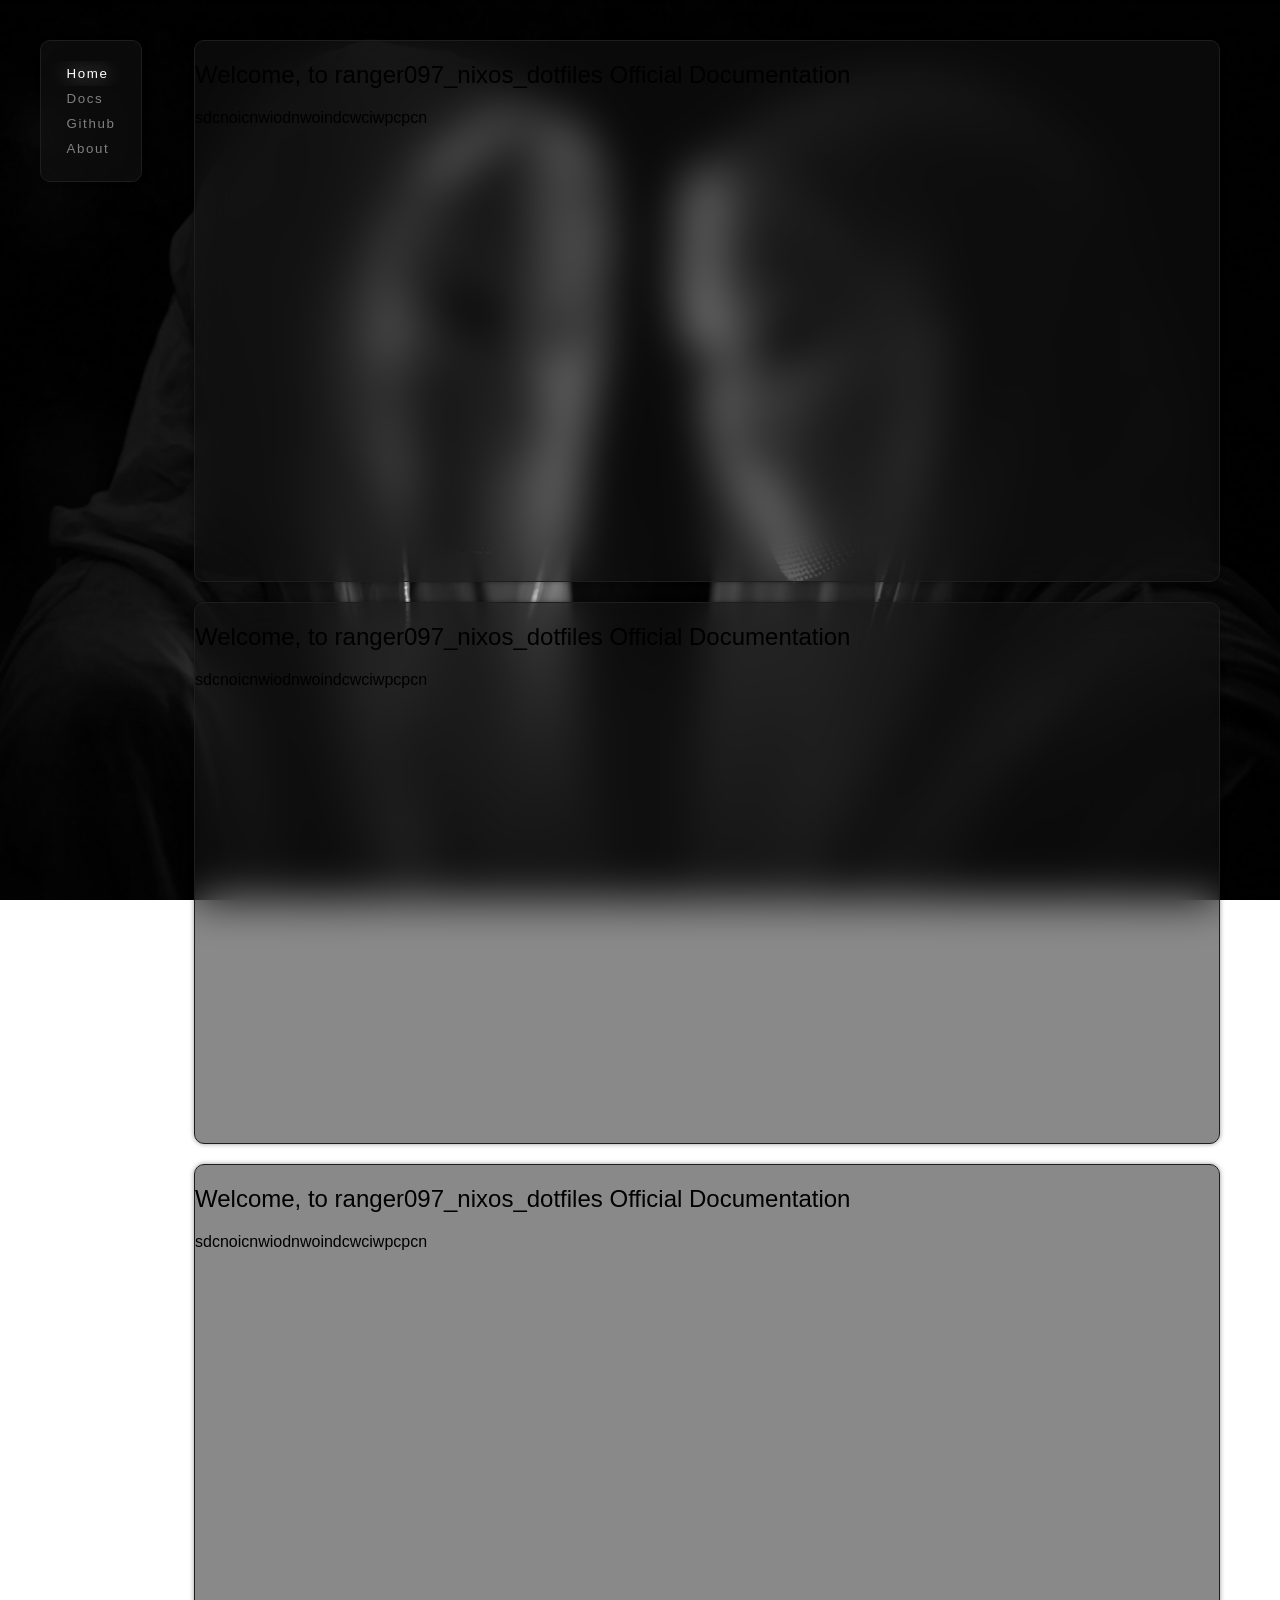
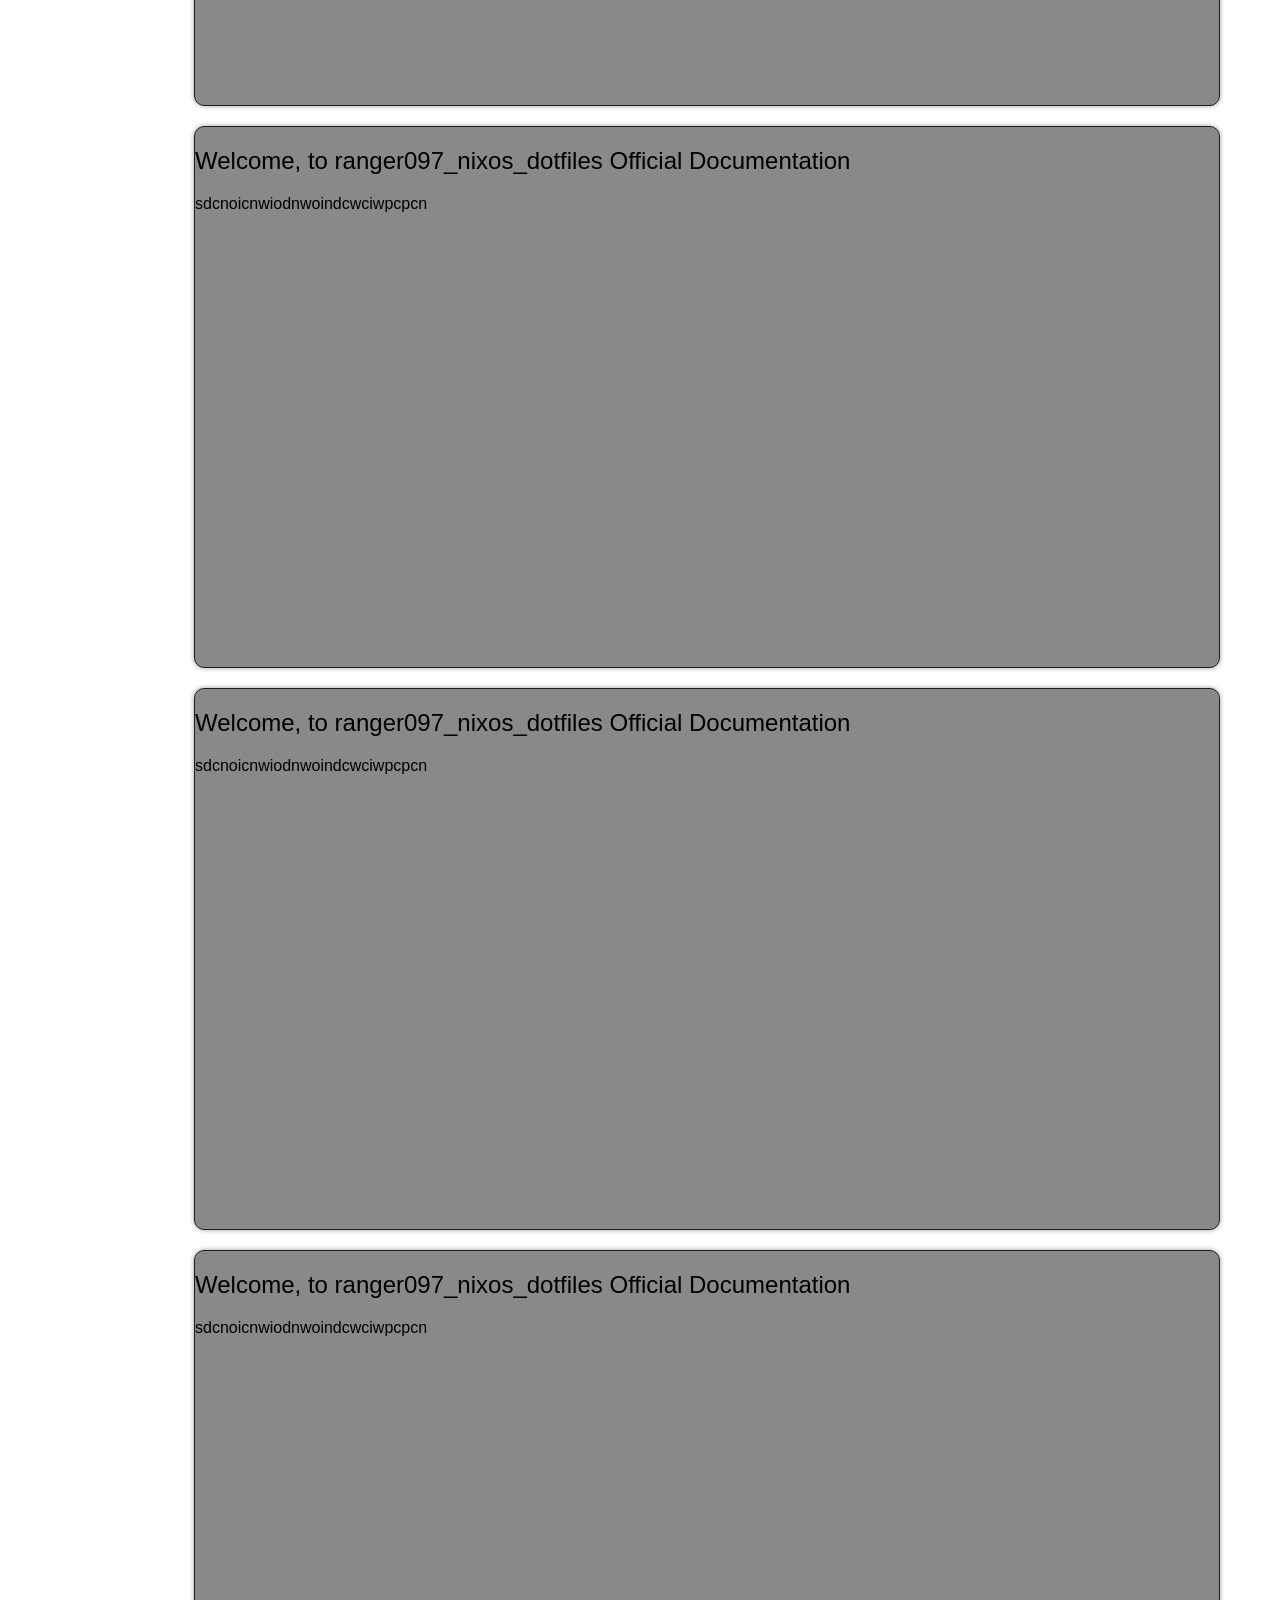
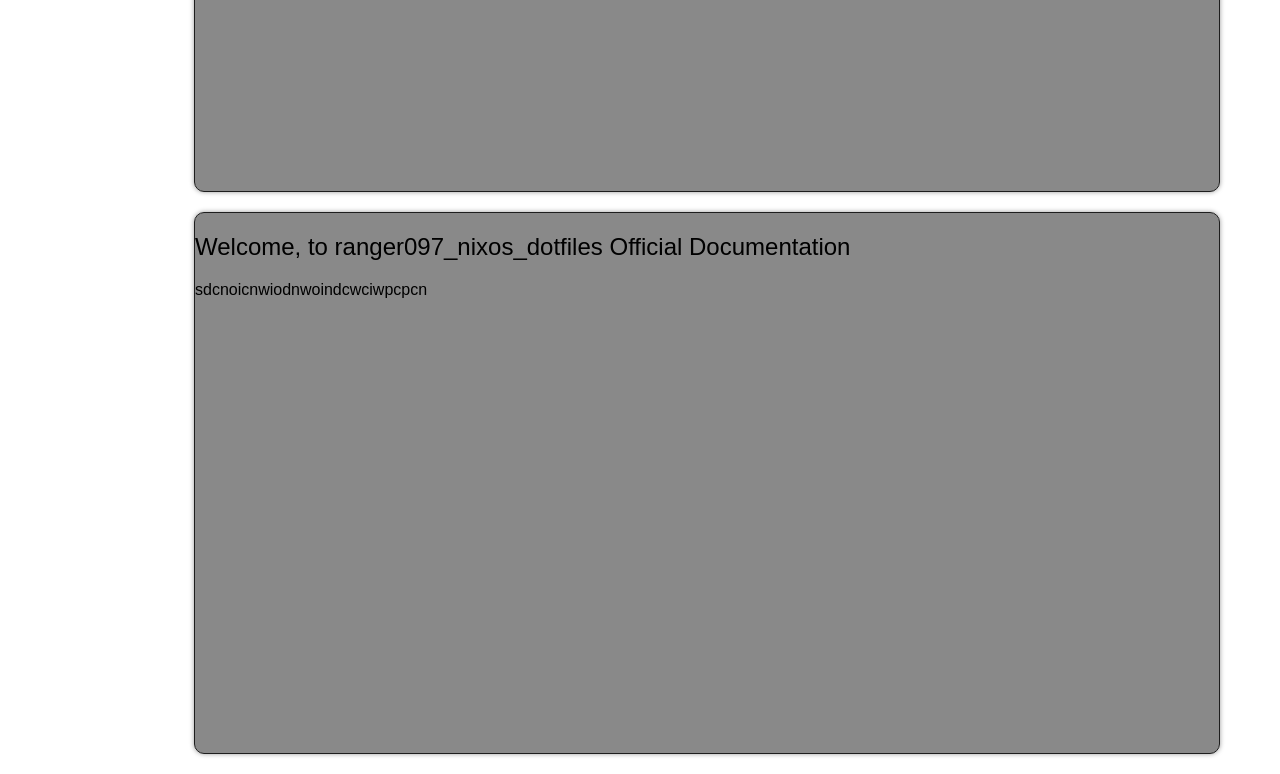
==== docs/index.html @ 78945c00 "added cool nav and sample text to docs website" ====
<!DOCTYPE html> 
<html lang="en"> 
<head>   
<meta charset="UTF-8" />   
<title>ranger097_nixos_dotfiles_documentation</title>   
<meta name="viewport" content="width=device-width,initial-scale=1" />   
<meta name="description" content="" />   
<link rel="stylesheet" type="text/css" href="style.css" />  
<link rel="icon" href="favicon.png">
<script type="application/ld+json">
[
  {
    "@context": "https://schema.org",
    "@type": "Person",
    "@id": "https://github.com/ranger097",
    "name": "ranger097",
    "email": "ranger097@proton.me",
    "jobTitle": "Software Engineer",
    "url": "https://github.com/ranger097/ranger097_nixos_dotfiles"
  },
  {
    "@context": "https://schema.org",
    "@type": "SoftwareApplication",
    "name": "ranger097_nixos_dotfiles",
    "author": { "@id": "https://github.com/ranger097" },
    "applicationCategory": "DeveloperApplication",
    "operatingSystem": "NixOS",
    "description": "Made for developers who like very secure systems featuring Lanzaboote, LUKS + TPM, heavily \"riced\" systems, isolated and reproducible developer environments (via direnv), and fun scripts ive made to automate basic system task.",
    "downloadUrl": "https://github.com/ranger097/ranger097_nixos_dotfiles"
  }
]
</script>
</head> 
<body>
  <div class="main-div">
<header>
  <section id="nav-section" class="nav-section">
 <nav> 
  <button class="ui-btn nav-text">
      <span class="header-text"><a href="index.html" class="chosen">Home</a></span>
  </button>

   <button class="ui-btn nav-text">
      <span class="header-text"><a href="docs.html">Docs</a></span>
  </button>

   <button class="ui-btn nav-text">
      <span class="header-text"><a href="index.html">Github</a></span>
  </button>

   <button class="ui-btn nav-text">
      <span class="header-text"><a href="about.html">About</a></span>
  </button>

  </nav>
</section>
 </header>
  
<main>
  <article class="welcome-article">
    <h2>Welcome, to ranger097_nixos_dotfiles Official Documentation</h2>
    <p>sdcnoicnwiodnwoindcwciwpcpcn</p>
  </article>
   <article class="welcome-article">
    <h2>Welcome, to ranger097_nixos_dotfiles Official Documentation</h2>
    <p>sdcnoicnwiodnwoindcwciwpcpcn</p>
  </article>
 <article class="welcome-article">
    <h2>Welcome, to ranger097_nixos_dotfiles Official Documentation</h2>
    <p>sdcnoicnwiodnwoindcwciwpcpcn</p>
  </article>
 <article class="welcome-article">
    <h2>Welcome, to ranger097_nixos_dotfiles Official Documentation</h2>
    <p>sdcnoicnwiodnwoindcwciwpcpcn</p>
  </article>
 <article class="welcome-article">
    <h2>Welcome, to ranger097_nixos_dotfiles Official Documentation</h2>
    <p>sdcnoicnwiodnwoindcwciwpcpcn</p>
  </article>
 <article class="welcome-article">
    <h2>Welcome, to ranger097_nixos_dotfiles Official Documentation</h2>
    <p>sdcnoicnwiodnwoindcwciwpcpcn</p>
  </article>
 <article class="welcome-article">
    <h2>Welcome, to ranger097_nixos_dotfiles Official Documentation</h2>
    <p>sdcnoicnwiodnwoindcwciwpcpcn</p>
  </article>

</main>
  </div>
<script src="main.js">
</script> 
</body> 
</html>
---- docs/style.css ----
* {
font-family: Helvetica;
font-weight: 100;
}

body {
margin: 0px;
background: url("anon.png");
background-repeat: no-repeat;
background-position: center;
background-size: cover;
background-attachment: fixed;
object-fit: contain;
height: 100vh;
width: 100vw;
} 
 
.header-text {
font-size: 1.0em;
display:inline;
padding: 5px 50px 5px 50px;
border-radius: 10px;
}

header {
display: flex;
align-items: center;
justify-content: center;
background-color: none;
margin: 0px;
}

.hidden {
display: none;
}

.nav-section {
background-color: rgba(20,20,20,0.5);
width: 100px;
height: 140px;
box-shadow: 0px 0px 5px rgba(0,0,0,0.4);
border: 1px solid rgba(30,30,30,1);
margin: 20px;
padding: 0px;
border-radius: 10px;
backdrop-filter: blur(22px);
display: flex;
align-items: center;
justify-content: center;
position: fixed;
top: 20px;
left:20px;
z-index: 1;
}

a {
text-decoration: none;
color: #808080;
}

a:hover {
color: #ffffff;
text-shadow: 0px 0px 20px rgba(255,255,255,0.9);
}

.nav-text {
margin: 0px 0px 0px 0px;
}

.chosen {
color: #ffffff;
text-shadow: 0px 0px 20px rgba(255,255,255,0.9);
}

.ui-btn {
  --btn-padding: 0px 0px;
  --btn-transition: .3s;
  --btn-letter-spacing: .1rem;
  --btn-animation-duration: 1.2s;
  --btn-shadow-color: rgba(0, 0, 0, 0);
  --hover-btn-color: #ffffff;
  --default-btn-color: #808080;
  --font-size: 16px;
}

.ui-btn {
  box-sizing: border-box;
  border-radius: 10px;
  padding: var(--btn-padding);
  display: flex;
  align-items: center;
  justify-content: center;
  color: #808080;
  background: rgba(0,0,0,0);
  border: none;
  cursor: pointer;
  transition: var(--btn-transition);
  overflow: hidden;
  box-shadow: var(--btn-shadow);
}

.ui-btn span {
  letter-spacing: var(--btn-letter-spacing);
  transition: var(--btn-transition);
  box-sizing: border-box;
  position: relative;
  background: inherit;
}

.ui-btn span::before {
  box-sizing: border-box;
  position: absolute;
  content: "";
  background: inherit;
}

.ui-btn:hover, .ui-btn:focus {
  background: var(--btn-hover-bg);
}

.ui-btn:hover span, .ui-btn:focus span {
  color: var(--hover-btn-color);
}

.ui-btn:hover span::before, .ui-btn:focus span::before {
  animation: chitchat linear both var(--btn-animation-duration);
}

@keyframes chitchat {
  0% {
    content: "#";
  }

  5% {
    content: ".";
  }

  10% {
    content: "^{";
  }

  15% {
    content: "-!";
  }

  20% {
    content: "#$_";
  }

  25% {
    content: "№:0";
  }

  30% {
    content: "#{+.";
  }

  35% {
    content: "@}-?";
  }

  40% {
    content: "?{4@%";
  }

  45% {
    content: "=.,^!";
  }

  50% {
    content: "?2@%";
  }

  55% {
    content: "\;1}]";
  }

  60% {
    content: "?{%:%";
    right: 10;
  }

  65% {
    content: "|{f[4";
    right: 10;
  }

  70% {
    content: "{4%0%";
    right: 10;
  }

  75% {
    content: "'1_0<";
    right: 10;
  }

  80% {
    content: "{0%";
    right: 10;
  }

  85% {
    content: "]>'";
    right: 10;
  }

  90% {
    content: "4";
    right: 10;
  }
1
  95% {
    content: "2";
    right: 10;
  }

  100% {
    content: "";
    right: 10;
  }
}



.welcome-article {
background-color: rgba(20,20,20,0.5);
max-width: 90vw;
min-width: 80vw;
max-height: 70vh;
min-height: 60vh;
box-shadow: 0px 0px 5px rgba(0,0,0,0.4);
border: 1px solid rgba(30,30,30,1);
margin: 20px 40px 20px 30px;
padding: 0px;
border-radius: 10px;
backdrop-filter: blur(22px);
}

.main-div {
display: flex;
align-items: flex-start;
justify-content: flex-end;
margin: 20px;
}
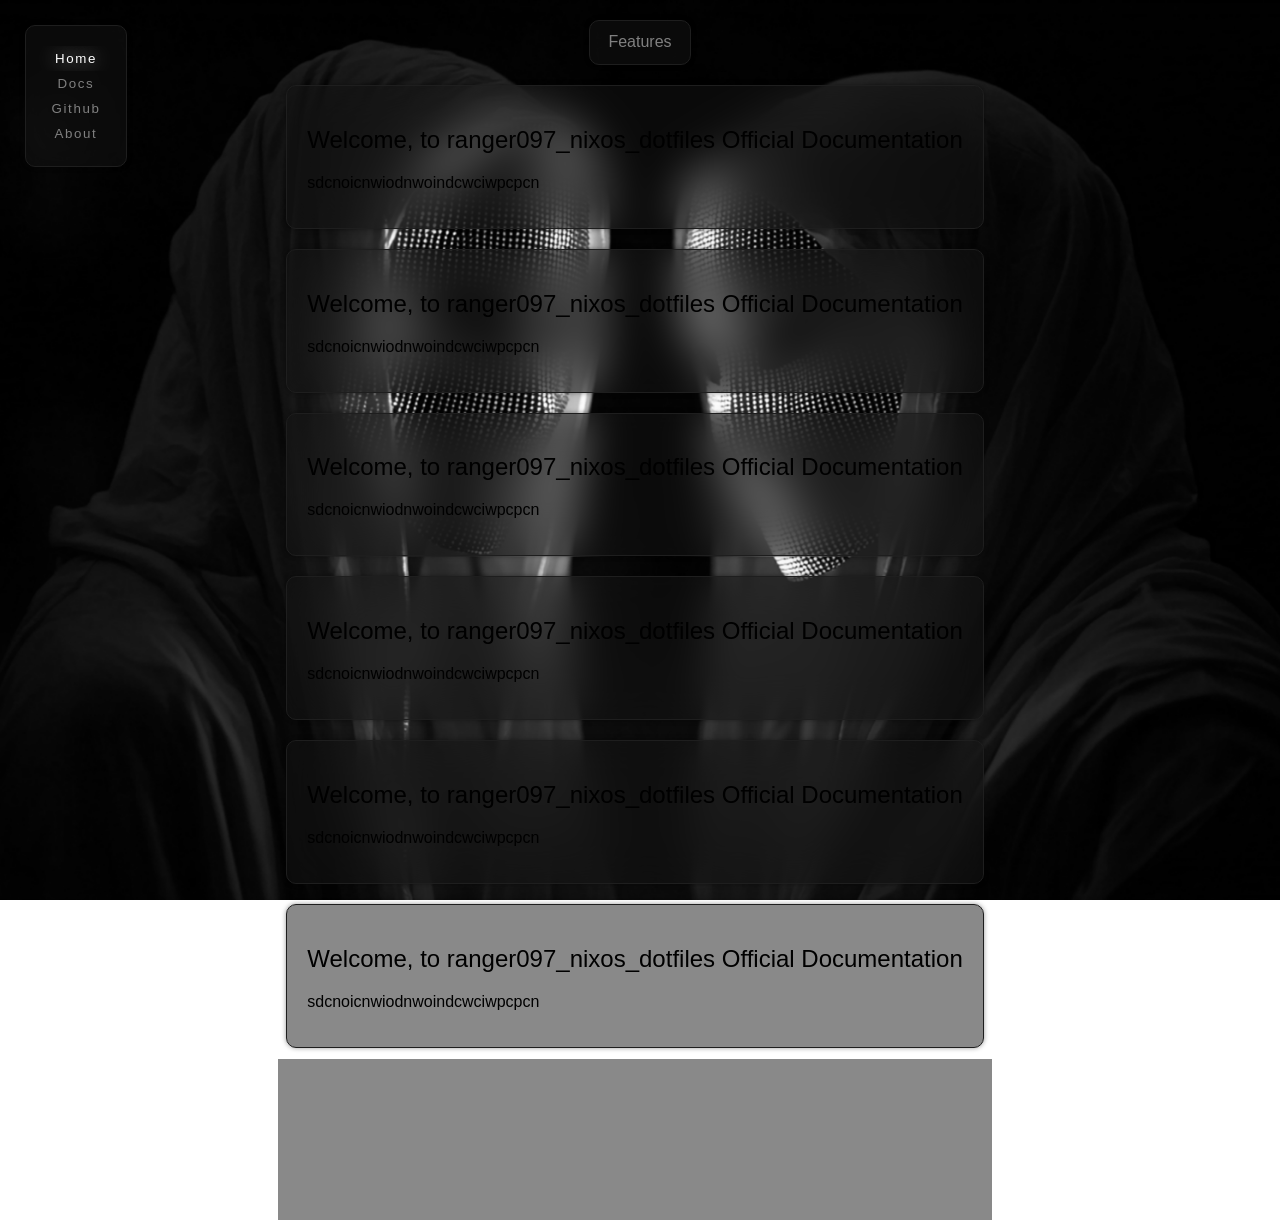
==== commit 8e6ff8a9: "fixed spacing issue with articles on website, added new header." ====
--- a/docs/index.html
+++ b/docs/index.html
@@ -32,10 +32,12 @@
 </script>
 </head> 
 <body>
+  <header class="header-container">
+  <h1 class="header-welcome">Features<h1>
+ </header>
   <div class="main-div">
-<header>
-  <section id="nav-section" class="nav-section">
- <nav> 
+
+   <nav class="nav-section"> 
   <button class="ui-btn nav-text">
       <span class="header-text"><a href="index.html" class="chosen">Home</a></span>
   </button>
@@ -53,9 +55,7 @@
   </button>
 
   </nav>
-</section>
- </header>
-  
+
 <main>
   <article class="welcome-article">
     <h2>Welcome, to ranger097_nixos_dotfiles Official Documentation</h2>
--- a/docs/style.css
+++ b/docs/style.css
@@ -13,6 +13,9 @@
 object-fit: contain;
 height: 100vh;
 width: 100vw;
+display: flex;
+flex-direction: column;
+align-items: center;
 } 
  
 .header-text {
@@ -26,8 +29,19 @@
 display: flex;
 align-items: center;
 justify-content: center;
-background-color: none;
-margin: 0px;
+width: 100px;
+z-index: 2;
+color: #808080;
+background-color: rgba(20,20,20,0.5);
+box-shadow: 0px 0px 5px rgba(0,0,0,0.4);
+border: 1px solid rgba(30,30,30,1);
+border-radius: 10px;
+backdrop-filter: blur(22px);
+margin: 20px 20px -20px 20px;
+}
+
+.header-welcome {
+font-size: 1em;
 }
 
 .hidden {
@@ -45,11 +59,12 @@
 border-radius: 10px;
 backdrop-filter: blur(22px);
 display: flex;
+flex-direction: column;
 align-items: center;
 justify-content: center;
 position: fixed;
-top: 20px;
-left:20px;
+top: 5px;
+left:5px;
 z-index: 1;
 }
 
@@ -209,7 +224,7 @@
     content: "4";
     right: 10;
   }
-1
+
   95% {
     content: "2";
     right: 10;
@@ -221,20 +236,17 @@
   }
 }
 
-
-
 .welcome-article {
 background-color: rgba(20,20,20,0.5);
-max-width: 90vw;
-min-width: 80vw;
-max-height: 70vh;
-min-height: 60vh;
+max-width: 800px;
+min-height: auto;
 box-shadow: 0px 0px 5px rgba(0,0,0,0.4);
 border: 1px solid rgba(30,30,30,1);
 margin: 20px 40px 20px 30px;
-padding: 0px;
+padding: 20px;
 border-radius: 10px;
 backdrop-filter: blur(22px);
+flex-shrink: 2;
 }
 
 .main-div {
@@ -243,3 +255,4 @@
 justify-content: flex-end;
 margin: 20px;
 }
+
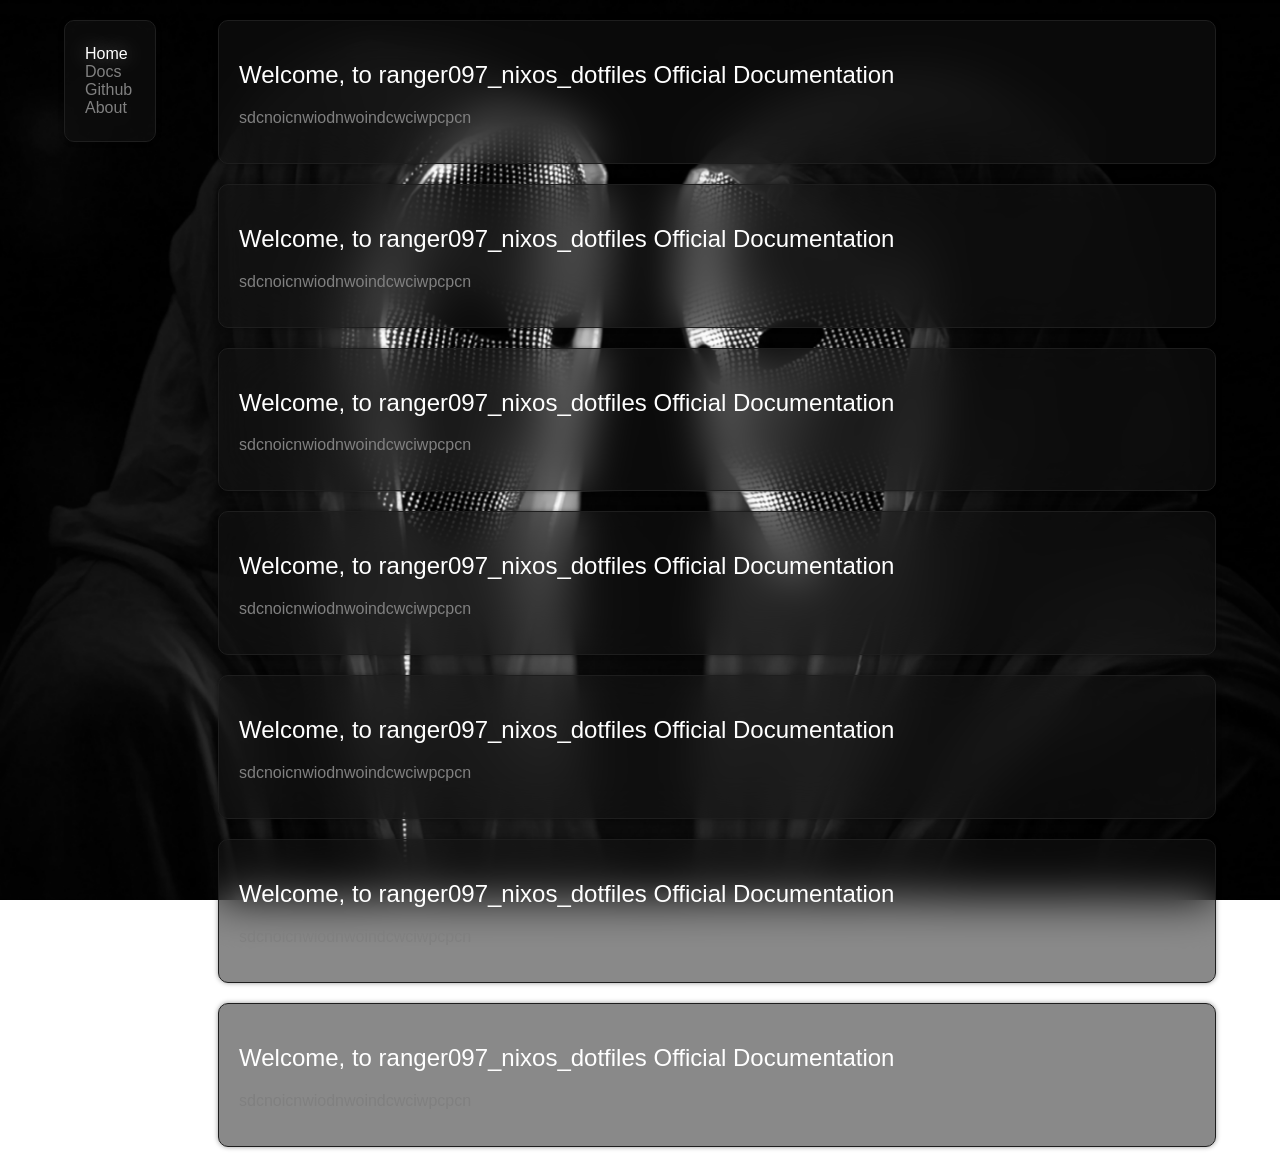
==== commit 1adf7516: "fixed spacing issues in home page." ====
--- a/docs/index.html
+++ b/docs/index.html
@@ -32,30 +32,15 @@
 </script>
 </head> 
 <body>
-  <header class="header-container">
-  <h1 class="header-welcome">Features<h1>
- </header>
-  <div class="main-div">
-
+  <div class="nav-container">
+    <div class="spacer"></div>
    <nav class="nav-section"> 
-  <button class="ui-btn nav-text">
-      <span class="header-text"><a href="index.html" class="chosen">Home</a></span>
-  </button>
-
-   <button class="ui-btn nav-text">
-      <span class="header-text"><a href="docs.html">Docs</a></span>
-  </button>
-
-   <button class="ui-btn nav-text">
-      <span class="header-text"><a href="index.html">Github</a></span>
-  </button>
-
-   <button class="ui-btn nav-text">
-      <span class="header-text"><a href="about.html">About</a></span>
-  </button>
-
+      <span class="nav-text"><a href="index.html" class="chosen">Home</a></span>
+      <span class="nav-text"><a href="docs.html">Docs</a></span>
+      <span class="nav-text"><a href="index.html">Github</a></span>
+      <span class="nav-text"><a href="about.html">About</a></span>
   </nav>
-
+  </div>
 <main>
   <article class="welcome-article">
     <h2>Welcome, to ranger097_nixos_dotfiles Official Documentation</h2>
@@ -85,9 +70,9 @@
     <h2>Welcome, to ranger097_nixos_dotfiles Official Documentation</h2>
     <p>sdcnoicnwiodnwoindcwciwpcpcn</p>
   </article>
+</main>
 
-</main>
-  </div>
+  <footer></footer>
 <script src="main.js">
 </script> 
 </body> 
--- a/docs/style.css
+++ b/docs/style.css
@@ -11,60 +11,44 @@
 background-size: cover;
 background-attachment: fixed;
 object-fit: contain;
-height: 100vh;
-width: 100vw;
+/*height: 100vh;
+width: 100vw;*/
 display: flex;
-flex-direction: column;
+flex-direction: row;
 align-items: center;
+justify-content: center;
+
 } 
  
-.header-text {
-font-size: 1.0em;
-display:inline;
-padding: 5px 50px 5px 50px;
-border-radius: 10px;
-}
-
-header {
-display: flex;
-align-items: center;
-justify-content: center;
-width: 100px;
-z-index: 2;
-color: #808080;
-background-color: rgba(20,20,20,0.5);
-box-shadow: 0px 0px 5px rgba(0,0,0,0.4);
-border: 1px solid rgba(30,30,30,1);
-border-radius: 10px;
-backdrop-filter: blur(22px);
-margin: 20px 20px -20px 20px;
-}
-
-.header-welcome {
-font-size: 1em;
-}
 
 .hidden {
 display: none;
 }
 
+.nav-container {
+width: 90px;
+height: 120px;
+margin: 20px 5vw 20px 5vw;
+padding: 0px 0px 0px 0px;
+}
+
 .nav-section {
 background-color: rgba(20,20,20,0.5);
-width: 100px;
-height: 140px;
+width: 90px;
+height: 120px;
 box-shadow: 0px 0px 5px rgba(0,0,0,0.4);
 border: 1px solid rgba(30,30,30,1);
-margin: 20px;
-padding: 0px;
+margin: 20px 5vw 20px 5vw;
+padding: 0px 0px 0px 0px; 
 border-radius: 10px;
 backdrop-filter: blur(22px);
 display: flex;
 flex-direction: column;
-align-items: center;
+align-items: flex-start;
 justify-content: center;
 position: fixed;
-top: 5px;
-left:5px;
+top: 0px;
+left: 0px;
 z-index: 1;
 }
 
@@ -75,184 +59,43 @@
 
 a:hover {
 color: #ffffff;
-text-shadow: 0px 0px 20px rgba(255,255,255,0.9);
+text-shadow: 0px 0px 20px rgba(255,255,255,0.5);
 }
 
 .nav-text {
-margin: 0px 0px 0px 0px;
+margin: 0px 20px 0px 20px;
 }
 
 .chosen {
 color: #ffffff;
-text-shadow: 0px 0px 20px rgba(255,255,255,0.9);
-}
-
-.ui-btn {
-  --btn-padding: 0px 0px;
-  --btn-transition: .3s;
-  --btn-letter-spacing: .1rem;
-  --btn-animation-duration: 1.2s;
-  --btn-shadow-color: rgba(0, 0, 0, 0);
-  --hover-btn-color: #ffffff;
-  --default-btn-color: #808080;
-  --font-size: 16px;
-}
-
-.ui-btn {
-  box-sizing: border-box;
-  border-radius: 10px;
-  padding: var(--btn-padding);
-  display: flex;
-  align-items: center;
-  justify-content: center;
-  color: #808080;
-  background: rgba(0,0,0,0);
-  border: none;
-  cursor: pointer;
-  transition: var(--btn-transition);
-  overflow: hidden;
-  box-shadow: var(--btn-shadow);
-}
-
-.ui-btn span {
-  letter-spacing: var(--btn-letter-spacing);
-  transition: var(--btn-transition);
-  box-sizing: border-box;
-  position: relative;
-  background: inherit;
-}
-
-.ui-btn span::before {
-  box-sizing: border-box;
-  position: absolute;
-  content: "";
-  background: inherit;
-}
-
-.ui-btn:hover, .ui-btn:focus {
-  background: var(--btn-hover-bg);
-}
-
-.ui-btn:hover span, .ui-btn:focus span {
-  color: var(--hover-btn-color);
-}
-
-.ui-btn:hover span::before, .ui-btn:focus span::before {
-  animation: chitchat linear both var(--btn-animation-duration);
-}
-
-@keyframes chitchat {
-  0% {
-    content: "#";
-  }
-
-  5% {
-    content: ".";
-  }
-
-  10% {
-    content: "^{";
-  }
-
-  15% {
-    content: "-!";
-  }
-
-  20% {
-    content: "#$_";
-  }
-
-  25% {
-    content: "№:0";
-  }
-
-  30% {
-    content: "#{+.";
-  }
-
-  35% {
-    content: "@}-?";
-  }
-
-  40% {
-    content: "?{4@%";
-  }
-
-  45% {
-    content: "=.,^!";
-  }
-
-  50% {
-    content: "?2@%";
-  }
-
-  55% {
-    content: "\;1}]";
-  }
-
-  60% {
-    content: "?{%:%";
-    right: 10;
-  }
-
-  65% {
-    content: "|{f[4";
-    right: 10;
-  }
-
-  70% {
-    content: "{4%0%";
-    right: 10;
-  }
-
-  75% {
-    content: "'1_0<";
-    right: 10;
-  }
-
-  80% {
-    content: "{0%";
-    right: 10;
-  }
-
-  85% {
-    content: "]>'";
-    right: 10;
-  }
-
-  90% {
-    content: "4";
-    right: 10;
-  }
-
-  95% {
-    content: "2";
-    right: 10;
-  }
-
-  100% {
-    content: "";
-    right: 10;
-  }
+text-shadow: 0px 0px 20px rgba(255,255,255,0.5);
 }
 
 .welcome-article {
 background-color: rgba(20,20,20,0.5);
-max-width: 800px;
+max-width: 80vw;
 min-height: auto;
 box-shadow: 0px 0px 5px rgba(0,0,0,0.4);
 border: 1px solid rgba(30,30,30,1);
-margin: 20px 40px 20px 30px;
+margin: 0px 0px 20px 0px;
 padding: 20px;
 border-radius: 10px;
 backdrop-filter: blur(22px);
-flex-shrink: 2;
 }
 
-.main-div {
-display: flex;
-align-items: flex-start;
-justify-content: flex-end;
-margin: 20px;
+main {
+flex: auto;
+margin: 20px 5vw 0px 0vw;
+align-self: center;
 }
 
+h2 {
+color: #ffffff;
+text-shadow: 0px 0px 20px rgba(255,255,255,0.1);
+}
+
+p {
+
+color: #808080;
+text-shadow: 0px 0px 20px rgba(255,255,255,0.1);
+}
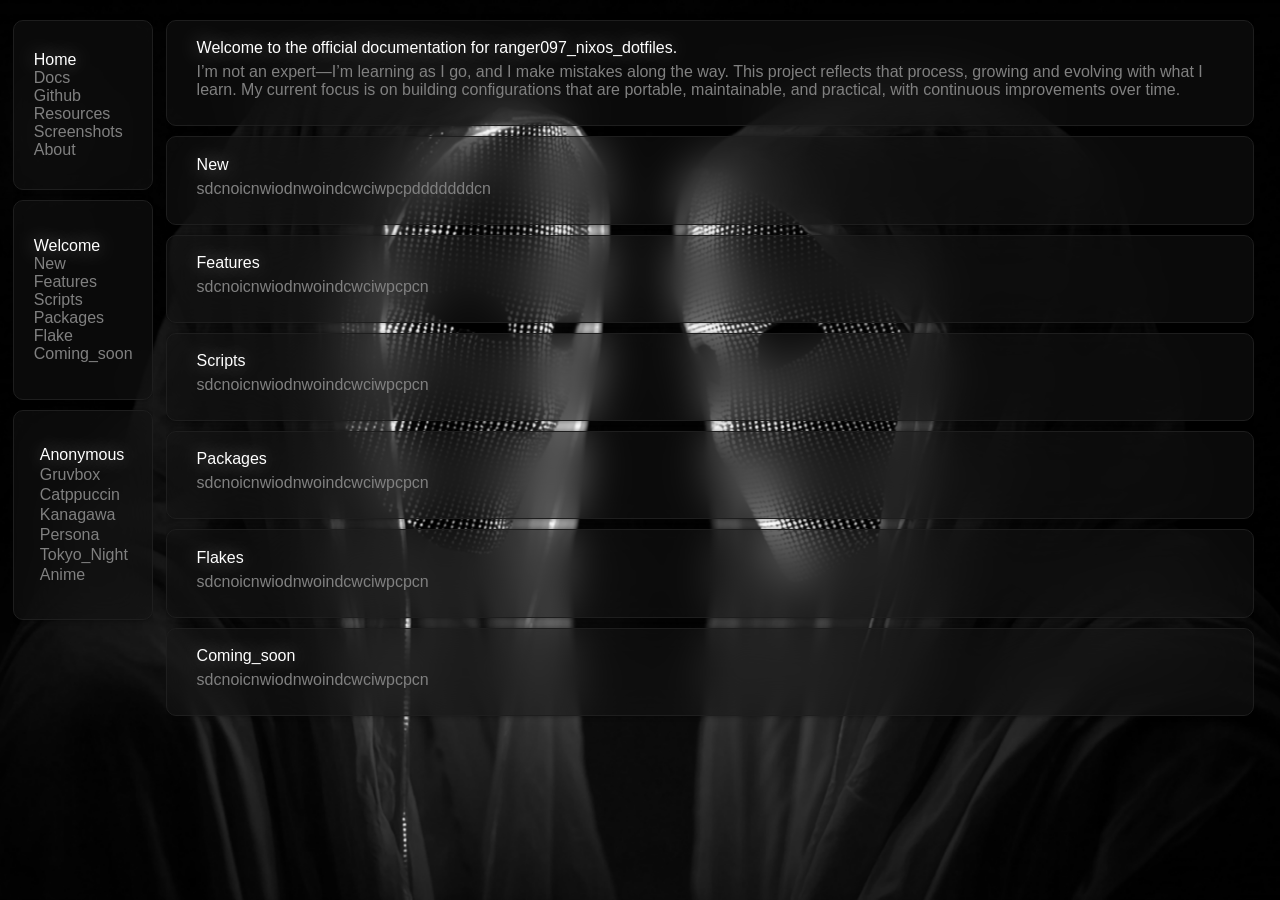
==== commit 06694a55: "i added scrolling banner, sample images and product description, cool and simple button animations, " ====
--- a/docs/index.html
+++ b/docs/index.html
@@ -31,45 +31,67 @@
 ]
 </script>
 </head> 
-<body>
+<body id="thebody">
   <div class="nav-container">
-    <div class="spacer"></div>
    <nav class="nav-section"> 
       <span class="nav-text"><a href="index.html" class="chosen">Home</a></span>
       <span class="nav-text"><a href="docs.html">Docs</a></span>
-      <span class="nav-text"><a href="index.html">Github</a></span>
+      <span class="nav-text"><a href="https://github.com/ranger097/ranger097_nixos_dotfiles">Github</a></span>
+      <span class="nav-text"><a href="resources.html">Resources</a></span>
+       <span class="nav-text"><a href="screenshots.html">Screenshots</a></span>
       <span class="nav-text"><a href="about.html">About</a></span>
   </nav>
+   <nav class="nav-section2">
+      <span class="nav-text"><a href="#welcome_article" id="welcome" class="query_nav-text" >Welcome</a></span>
+      <span class="nav-text"><a href="#news_article" id="news" class="query_nav-text">New</a></span>
+      <span class="nav-text"><a href="#features_article" id="features" class="query_nav-text">Features</a></span>
+      <span class="nav-text"><a href="#scripts_article" id="scripts" class="query_nav-text">Scripts</a></span>
+      <span class="nav-text"><a href="#packages_article" id="packages" class="query_nav-text">Packages</a></span>
+      <span class="nav-text"><a href="#flakes_article" id="flakes" class="query_nav-text">Flake</a></span>
+      <span class="nav-text"><a href="#coming_soon_article" id="coming_soon" class="query_nav-text">Coming_soon</a></span>
+  </nav>
+   <nav class="nav-section3"> 
+     <button class="nav-text theme-text" id="anonymous">Anonymous</button>
+      <button class="nav-text theme-text" id="gruvbox">Gruvbox</button>
+      <button class="nav-text theme-text" id="catppuccin">Catppuccin</button>
+      <button class="nav-text theme-text" id="kanagawa">Kanagawa</button>
+      <button class="nav-text theme-text" id="persona">Persona</button>
+      <button class="nav-text theme-text" id="tokyo">Tokyo_Night</button>
+      <button class="nav-text theme-text" id="anime">Anime</button>
+  </nav>
   </div>
+
 <main>
-  <article class="welcome-article">
-    <h2>Welcome, to ranger097_nixos_dotfiles Official Documentation</h2>
+  <article class="welcome-article" id="welcome_article">
+    <h2>Welcome to the official documentation for ranger097_nixos_dotfiles.</h2>
+    <p>I’m not an expert—I’m learning as I go, and I make mistakes along the way. This project reflects that process, growing and evolving with what I learn.
+
+My current focus is on building configurations that are portable, maintainable, and practical, with continuous improvements over time.</p>
+  </article>
+  <article class="welcome-article" id="news_article">
+    <h2>New</h2>
+   <p>sdcnoicnwiodnwoindcwciwpcpdddddddcn</p>
+  </article>
+   <article class="welcome-article" id="features_article">
+    <h2>Features</h2>
     <p>sdcnoicnwiodnwoindcwciwpcpcn</p>
   </article>
-   <article class="welcome-article">
-    <h2>Welcome, to ranger097_nixos_dotfiles Official Documentation</h2>
+ <article class="welcome-article" id="scripts_article">
+    <h2>Scripts</h2>
     <p>sdcnoicnwiodnwoindcwciwpcpcn</p>
   </article>
- <article class="welcome-article">
-    <h2>Welcome, to ranger097_nixos_dotfiles Official Documentation</h2>
+ <article class="welcome-article" id="packages_article">
+    <h2>Packages</h2>
     <p>sdcnoicnwiodnwoindcwciwpcpcn</p>
   </article>
- <article class="welcome-article">
-    <h2>Welcome, to ranger097_nixos_dotfiles Official Documentation</h2>
+ <article class="welcome-article" id="flakes_article">
+    <h2>Flakes</h2>
     <p>sdcnoicnwiodnwoindcwciwpcpcn</p>
   </article>
- <article class="welcome-article">
-    <h2>Welcome, to ranger097_nixos_dotfiles Official Documentation</h2>
+ <article class="welcome-article" id="coming_soon_article">
+    <h2>Coming_soon</h2>
     <p>sdcnoicnwiodnwoindcwciwpcpcn</p>
-  </article>
- <article class="welcome-article">
-    <h2>Welcome, to ranger097_nixos_dotfiles Official Documentation</h2>
-    <p>sdcnoicnwiodnwoindcwciwpcpcn</p>
-  </article>
- <article class="welcome-article">
-    <h2>Welcome, to ranger097_nixos_dotfiles Official Documentation</h2>
-    <p>sdcnoicnwiodnwoindcwciwpcpcn</p>
-  </article>
+  </article> 
 </main>
 
   <footer></footer>
--- a/docs/style.css
+++ b/docs/style.css
@@ -1,101 +1,188 @@
+html {
+  scroll-behavior: smooth;
+  margin: 0px;
+}
+
+*::-webkit-scrollbar {
+  display: none;
+}
+
 * {
+-ms-overflow-style: none; 
+scrollbar-width: none;    
 font-family: Helvetica;
 font-weight: 100;
+box-sizing: border-box;
+font-size: 1em;
 }
 
 body {
+background-color: #000000;
 margin: 0px;
-background: url("anon.png");
+display: flex;
+flex-direction: row;
+align-items: stretch;
+justify-content: stretch;
+padding: 0px 1vw 0px 1vw;
+overflow: hidden;
+gap: 1vw;
+}
+
+.anonymous, .gruvbox, 
+.catppuccin, .kanagawa, 
+.persona, .tokyo, .anime {
 background-repeat: no-repeat;
 background-position: center;
 background-size: cover;
 background-attachment: fixed;
 object-fit: contain;
-/*height: 100vh;
-width: 100vw;*/
-display: flex;
-flex-direction: row;
-align-items: center;
-justify-content: center;
-
-} 
+}
  
+.anonymous { background-image: url('anon.png'); }
+.gruvbox { background-image: url('gruvbox.png'); }
+.catppuccin { background-image: url('catppuccin.png'); }
+.kanagawa { background-image: url('kanagawa.jpg'); }
+.persona { background-image: url('persona.jpg'); }
+.tokyo { background-image: url('tokyo.jpg'); }
+.anime{ background-image: url('anime.jpg'); }
 
 .hidden {
 display: none;
 }
 
 .nav-container {
-width: 90px;
-height: 120px;
-margin: 20px 5vw 20px 5vw;
-padding: 0px 0px 0px 0px;
+height: 100vh;
+margin: 0px 0px 0px 0px;
+padding: 20px 0px 20px 0px;
+background-color: rgba(0,0,255,0);
+display: flex;
+flex-direction: column;
+align-items: center;
+object-fit: contain;
+overflow-y: auto;
+min-width: 140px;
+overflow-x: hidden;
 }
 
 .nav-section {
 background-color: rgba(20,20,20,0.5);
-width: 90px;
-height: 120px;
+width: 140px;
+min-height: 170px;
 box-shadow: 0px 0px 5px rgba(0,0,0,0.4);
 border: 1px solid rgba(30,30,30,1);
-margin: 20px 5vw 20px 5vw;
-padding: 0px 0px 0px 0px; 
+margin: 0px 10px 0px 10px;
+padding: 0px; 
 border-radius: 10px;
 backdrop-filter: blur(22px);
 display: flex;
 flex-direction: column;
 align-items: flex-start;
 justify-content: center;
-position: fixed;
+position: relative;
 top: 0px;
 left: 0px;
 z-index: 1;
 }
 
-a {
-text-decoration: none;
-color: #808080;
+.nav-section2 {
+background-color: rgba(20,20,20,0.5);
+width: 140px;
+min-height: 200px;
+box-shadow: 0px 0px 5px rgba(0,0,0,0.4);
+border: 1px solid rgba(30,30,30,1);
+margin: 10px 0px 10px 0px;
+padding: 0px; 
+border-radius: 10px;
+backdrop-filter: blur(22px);
+display: flex;
+flex-direction: column;
+align-items: flex-start;
+justify-content: center;
+position: relative;
+top: 0px;
+left: 0px;
+z-index: 1;
 }
 
-a:hover {
+.nav-section3 {
+background-color: rgba(20,20,20,0.5);
+width: 140px;
+min-height: 210px;
+box-shadow: 0px 0px 5px rgba(0,0,0,0.4);
+border: 1px solid rgba(30,30,30,1);
+margin: 0px;
+padding: 0px; 
+border-radius: 10px;
+backdrop-filter: blur(22px);
+display: flex;
+flex-direction: column;
+align-items: flex-start;
+justify-content: center;
+position: relative;
+top: 0px;
+left: 0px;
+z-index: 1;
+}
+
+.nav-text {
+margin: 0px 0px 0px 20px;
+}
+
+a, .nav-text {
+background-color: rgba(0,0,0,0);
+color: #808080;
+border: none;
+cursor: pointer;
+text-decoration: none;
+}
+
+a:hover, .nav-text:hover {
 color: #ffffff;
 text-shadow: 0px 0px 20px rgba(255,255,255,0.5);
 }
 
-.nav-text {
-margin: 0px 20px 0px 20px;
-}
-
 .chosen {
-color: #ffffff;
-text-shadow: 0px 0px 20px rgba(255,255,255,0.5);
+color: #ffffff !important;
+text-shadow: 0px 0px 20px rgba(255,255,255,0.5) !important;
 }
 
 .welcome-article {
 background-color: rgba(20,20,20,0.5);
-max-width: 80vw;
 min-height: auto;
 box-shadow: 0px 0px 5px rgba(0,0,0,0.4);
 border: 1px solid rgba(30,30,30,1);
-margin: 0px 0px 20px 0px;
-padding: 20px;
+margin: 0px 0px 10px 0px;
+padding: 5px 30px 10px 30px;
 border-radius: 10px;
 backdrop-filter: blur(22px);
+object-fit: contain;
 }
 
 main {
-flex: auto;
-margin: 20px 5vw 0px 0vw;
-align-self: center;
+padding: 20px 0px 20px 0px;
+overflow-y: auto;
+height: 100vh;
+scroll-behavior: smooth;
+background-color: rgba(0,255,0,0);
+display: flex;
+flex-direction: column;
+align-items: stretch;
+justify-content: stretch;
+object-fit: contain;
+width: 100%;
+overflow-x: hidden;
 }
 
 h2 {
 color: #ffffff;
+text-shadow: 0px 0px 20px rgba(255,255,255,0.5);
+margin-bottom: -10px;
+font-size: 1em;
+}
+
+p {
+color: #808080;
 text-shadow: 0px 0px 20px rgba(255,255,255,0.1);
 }
 
-p {
 
-color: #808080;
-text-shadow: 0px 0px 20px rgba(255,255,255,0.1);
-}
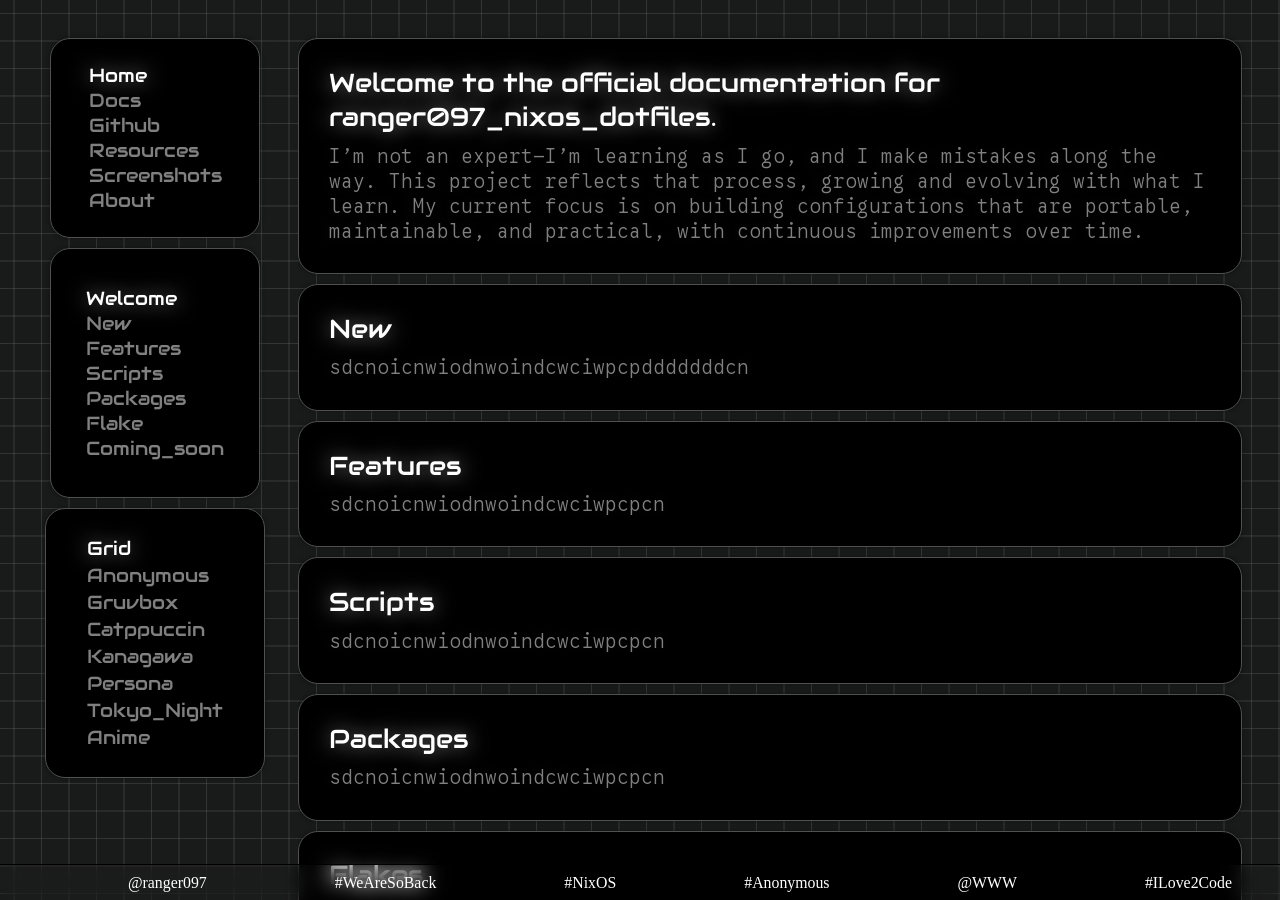
==== commit 3983876e: "added new wallpaper, added bufferline and java to nvim" ====
--- a/docs/index.html
+++ b/docs/index.html
@@ -34,14 +34,18 @@
 <body id="thebody">
   <div class="nav-container">
    <nav class="nav-section"> 
+      <div class="nav-section-div">
       <span class="nav-text"><a href="index.html" class="chosen">Home</a></span>
       <span class="nav-text"><a href="docs.html">Docs</a></span>
       <span class="nav-text"><a href="https://github.com/ranger097/ranger097_nixos_dotfiles">Github</a></span>
       <span class="nav-text"><a href="resources.html">Resources</a></span>
        <span class="nav-text"><a href="screenshots.html">Screenshots</a></span>
       <span class="nav-text"><a href="about.html">About</a></span>
+      </div>
   </nav>
+
    <nav class="nav-section2">
+      <div class="nav-section2-div">
       <span class="nav-text"><a href="#welcome_article" id="welcome" class="query_nav-text" >Welcome</a></span>
       <span class="nav-text"><a href="#news_article" id="news" class="query_nav-text">New</a></span>
       <span class="nav-text"><a href="#features_article" id="features" class="query_nav-text">Features</a></span>
@@ -49,15 +53,19 @@
       <span class="nav-text"><a href="#packages_article" id="packages" class="query_nav-text">Packages</a></span>
       <span class="nav-text"><a href="#flakes_article" id="flakes" class="query_nav-text">Flake</a></span>
       <span class="nav-text"><a href="#coming_soon_article" id="coming_soon" class="query_nav-text">Coming_soon</a></span>
+       </div>
   </nav>
-   <nav class="nav-section3"> 
-     <button class="nav-text theme-text" id="anonymous">Anonymous</button>
+   <nav class="nav-section3">
+     <div class="nav-section3-div">
+      <button class="nav-text theme-text" id="normal">Grid</button>
+      <button class="nav-text theme-text" id="anonymous">Anonymous</button>
       <button class="nav-text theme-text" id="gruvbox">Gruvbox</button>
       <button class="nav-text theme-text" id="catppuccin">Catppuccin</button>
       <button class="nav-text theme-text" id="kanagawa">Kanagawa</button>
       <button class="nav-text theme-text" id="persona">Persona</button>
       <button class="nav-text theme-text" id="tokyo">Tokyo_Night</button>
       <button class="nav-text theme-text" id="anime">Anime</button>
+     </div>
   </nav>
   </div>
 
@@ -94,8 +102,30 @@
   </article> 
 </main>
 
-  <footer></footer>
-<script src="main.js">
+<footer class="marque"> 
+ <div class="scroll_div">
+	<div class="scroll_track">
+	   <div class="scroll_text">
+	      <span class="discount_span">@ranger097</span>
+	      <span class="discount_span">#WeAreSoBack</span>
+	      <span class="discount_span">#NixOS</span>
+	      <span class="discount_span">#Anonymous</span>
+	      <span class="discount_span">@WWW</span>
+	      <span class="discount_span">#ILove2Code</span>
+	      </div>
+	      <div class="scroll_text">
+	      <span class="discount_span">@ranger097</span>
+	      <span class="discount_span">#WeAreSoBack</span>
+	      <span class="discount_span">#NixOS</span>
+	      <span class="discount_span">#Anonymous</span>
+	      <span class="discount_span">@WWW</span>
+	      <span class="discount_span">#ILove2Code</span>
+	   </div>
+	</div>
+      </div>
+</footer>
+
+  <script src="main.js">
 </script> 
 </body> 
 </html>
--- a/docs/style.css
+++ b/docs/style.css
@@ -1,3 +1,5 @@
+@import url('https://fonts.googleapis.com/css2?family=Google+Sans+Code&family=Audiowide&display=swap');
+
 html {
   scroll-behavior: smooth;
   margin: 0px;
@@ -10,22 +12,47 @@
 * {
 -ms-overflow-style: none; 
 scrollbar-width: none;    
-font-family: Helvetica;
+font-family: "Google Sans Code", sans-serif;
 font-weight: 100;
 box-sizing: border-box;
-font-size: 1em;
+font-size: clamp(0.8rem, 3vw, 1.1rem);
+text-wrap: wrap;
+text-wrap-mode:balance;
+word-wrap: break-word;
+}
+
+html {
+padding: 0px;
 }
 
 body {
-background-color: #000000;
 margin: 0px;
 display: flex;
 flex-direction: row;
 align-items: stretch;
 justify-content: stretch;
-padding: 0px 1vw 0px 1vw;
+padding: 0px;
 overflow: hidden;
-gap: 1vw;
+gap: 0px;
+}
+
+body {
+  width: 100%;
+  height: 100%;
+  --color: rgba(114, 114, 114, 0.3);
+  background-color: #191a1a;
+  background-image: linear-gradient(0deg, transparent 24%, var(--color) 25%, var(--color) 26%, transparent 27%,transparent 74%, var(--color) 75%, var(--color) 76%, transparent 77%,transparent),
+      linear-gradient(90deg, transparent 24%, var(--color) 25%, var(--color) 26%, transparent 27%,transparent 74%, var(--color) 75%, var(--color) 76%, transparent 77%,transparent);
+  background-size: 55px 55px;
+}
+
+.normal .nav-section,
+.normal .nav-section2,
+.normal .nav-section3,
+.normal .welcome-article {
+background-color: rgba(0,0,0,1);
+border: 1px solid rgba(80,80,80,1);
+backdrop-filter: none;
 }
 
 .anonymous, .gruvbox, 
@@ -52,80 +79,97 @@
 
 .nav-container {
 height: 100vh;
-margin: 0px 0px 0px 0px;
-padding: 20px 0px 20px 0px;
+margin: 0px 0px 0px 1vw;
+padding: 3vw 20px 11vw 20px;
 background-color: rgba(0,0,255,0);
 display: flex;
 flex-direction: column;
 align-items: center;
+justify-content: stretch;
 object-fit: contain;
 overflow-y: auto;
-min-width: 140px;
+max-width: 40vw;
 overflow-x: hidden;
+font-family: "Audiowide", serif;
+gap: 10px;
 }
 
 .nav-section {
 background-color: rgba(20,20,20,0.5);
-width: 140px;
-min-height: 170px;
-box-shadow: 0px 0px 5px rgba(0,0,0,0.4);
-border: 1px solid rgba(30,30,30,1);
-margin: 0px 10px 0px 10px;
-padding: 0px; 
-border-radius: 10px;
-backdrop-filter: blur(22px);
+width: 30vw;
+height: 30vw;
+min-width: 100px;
+max-width: 210px;
+max-height: 200px;
+box-shadow: 0px 0px 5px rgba(0,0,0,0.4);
+border: 1px solid rgba(30,30,30,1);
+margin: 0vh;
+border-radius: 20px;
+backdrop-filter: blur(22px);
+display: flex;
+flex-direction: column;
+align-items: center;
+justify-content: center;
+z-index: 1;
+padding: 5vh;
+margin: 0vw 4vw;
+}
+
+.nav-section2 {
+background-color: rgba(20,20,20,0.5);
+width: 30vw;
+height: 33vw;
+min-width: 100px;
+max-width: 210px;
+max-height: 250px;
+box-shadow: 0px 0px 5px rgba(0,0,0,0.4);
+border: 1px solid rgba(30,30,30,1);
+margin: 0vh;
+border-radius: 20px;
+backdrop-filter: blur(22px);
+display: flex;
+flex-direction: column;
+align-items: center;
+justify-content: center;
+z-index: 1;
+padding: 5vh;
+margin: 0vw 4vw;
+position: relative;
+}
+
+.nav-section3 {
+background-color: rgba(20,20,20,0.5);
+width: 30vw;
+height: 40vw;
+min-width: 100px;
+max-width: 220px;
+max-height: 270px;
+box-shadow: 0px 0px 5px rgba(0,0,0,0.4);
+border: 1px solid rgba(30,30,30,1);
+margin: 0vh;
+border-radius: 20px;
+backdrop-filter: blur(22px);
+display: flex;
+flex-direction: column;
+align-items: center;
+justify-content: center;
+z-index: 1;
+padding: 5vh;
+margin: 0vw 4vw;
+position: relative;
+}
+
+.nav-section-div,
+.nav-section2-div,
+.nav-section3-div {
 display: flex;
 flex-direction: column;
 align-items: flex-start;
 justify-content: center;
-position: relative;
-top: 0px;
-left: 0px;
-z-index: 1;
-}
-
-.nav-section2 {
-background-color: rgba(20,20,20,0.5);
-width: 140px;
-min-height: 200px;
-box-shadow: 0px 0px 5px rgba(0,0,0,0.4);
-border: 1px solid rgba(30,30,30,1);
-margin: 10px 0px 10px 0px;
-padding: 0px; 
-border-radius: 10px;
-backdrop-filter: blur(22px);
-display: flex;
-flex-direction: column;
-align-items: flex-start;
-justify-content: center;
-position: relative;
-top: 0px;
-left: 0px;
-z-index: 1;
-}
-
-.nav-section3 {
-background-color: rgba(20,20,20,0.5);
-width: 140px;
-min-height: 210px;
-box-shadow: 0px 0px 5px rgba(0,0,0,0.4);
-border: 1px solid rgba(30,30,30,1);
-margin: 0px;
-padding: 0px; 
-border-radius: 10px;
-backdrop-filter: blur(22px);
-display: flex;
-flex-direction: column;
-align-items: flex-start;
-justify-content: center;
-position: relative;
-top: 0px;
-left: 0px;
-z-index: 1;
 }
 
 .nav-text {
-margin: 0px 0px 0px 20px;
+margin: 0px 0px 0px 0vw;
 }
 
 a, .nav-text {
@@ -134,6 +178,8 @@
 border: none;
 cursor: pointer;
 text-decoration: none;
+font-family: "Audiowide", serif;
+font-size: clamp(1rem, 3vw, 1.1rem);
 }
 
 a:hover, .nav-text:hover {
@@ -144,6 +190,7 @@
 .chosen {
 color: #ffffff !important;
 text-shadow: 0px 0px 20px rgba(255,255,255,0.5) !important;
+font-family: "Audiowide", serif;
 }
 
 .welcome-article {
@@ -153,13 +200,15 @@
 border: 1px solid rgba(30,30,30,1);
 margin: 0px 0px 10px 0px;
 padding: 5px 30px 10px 30px;
-border-radius: 10px;
-backdrop-filter: blur(22px);
-object-fit: contain;
+border-radius: 20px;
+backdrop-filter: blur(22px);
+object-fit: contain;
+text-wrap: wrap;
+z-index: 100000000;
 }
 
 main {
-padding: 20px 0px 20px 0px;
+padding: 3vw 3vw 10vw 0px;
 overflow-y: auto;
 height: 100vh;
 scroll-behavior: smooth;
@@ -171,18 +220,67 @@
 object-fit: contain;
 width: 100%;
 overflow-x: hidden;
+margin: 0px;
 }
 
 h2 {
 color: #ffffff;
 text-shadow: 0px 0px 20px rgba(255,255,255,0.5);
 margin-bottom: -10px;
-font-size: 1em;
+font-size: clamp(1.2rem, 4vw, 1.5rem);
+font-family: "Audiowide", serif;
 }
 
 p {
 color: #808080;
 text-shadow: 0px 0px 20px rgba(255,255,255,0.1);
 }
-
-
+ 
+.marque {
+display: flex;
+position: fixed;
+bottom: 0px;
+gap: 10vw;
+margin: 0px;
+background: linear-gradient( rgba(0,0,0,0));
+z-index: 100000000000000;
+min-width: 100vw;
+border-top: 1px solid #000000;
+backdrop-filter: blur(10px);
+padding: 2px 0px;
+}
+
+
+
+
+.scroll_track {
+display: flex;
+width: max-content;
+animation: scroll 20s linear infinite;
+}
+
+.scroll_text {
+display: flex;
+white-space: nowrap;
+}
+
+.discount_span {
+font-family: "Cause", cursive;
+margin-left: 10vw;
+font-size: clamp(0.8rem, 2vw, 0.9rem);
+font-weight: 400;
+background-color: rgba(0,0,0,0);
+color: #ffffff;
+padding: 0px;
+border-radius: 1000px;
+padding: 0.5vw 0px;
+}
+
+@keyframes scroll {
+  from {
+    transform: translateX(0%);
+  }
+  to {
+    transform: translateX(-50%);
+  }
+}
